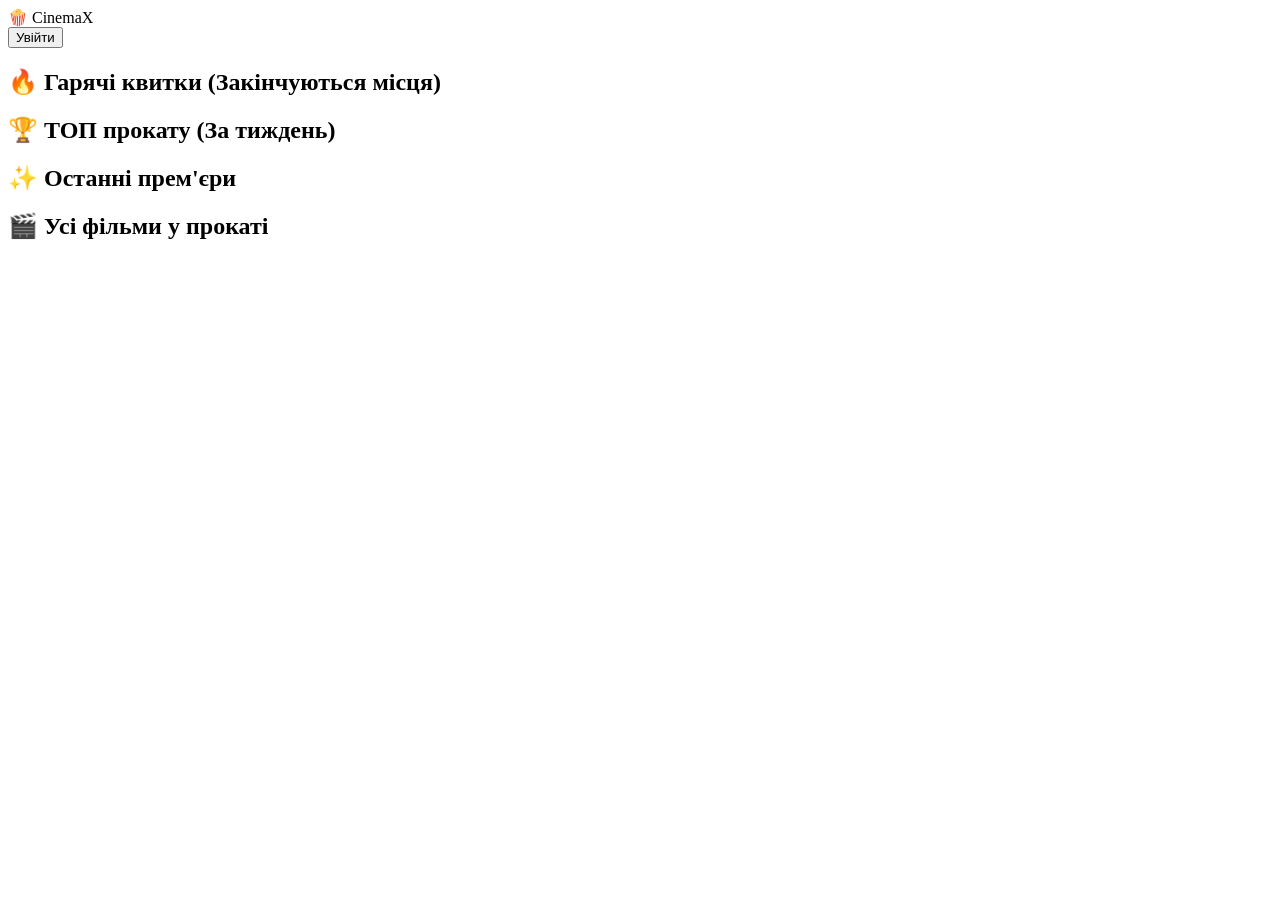
==== frontend/pages/home/index.html @ 3bf314ae "Initial commit" ====
<!DOCTYPE html>
<html lang="uk">
<head>
    <meta charset="UTF-8">
    <title>Головна | Cinema Booking</title>
    <link rel="stylesheet" href="/assets/css/global.css" />
    <link rel="stylesheet" href="/pages/home/style.css" />
    <script src="/pages/home/script.js" defer></script>
</head>
<body>
    <header class="navbar glass-panel">
        <div class="logo" style="cursor:pointer;" onclick="window.location.href='../home/index.html'">🍿 CinemaX</div>
        <div class="nav-actions">
            <button id="auth-btn" class="btn-primary" onclick="window.location.href='../login/index.html'">Увійти</button>
        </div>
    </header>

    <main class="container">
        
        <section class="hot-section">
            <h2 class="section-title">🔥 Гарячі квитки (Закінчуються місця)</h2>
            <div class="movie-grid" id="hot-movies-grid">
                </div>
        </section>

        <section class="top-section">
            <h2 class="section-title">🏆 ТОП прокату (За тиждень)</h2>
            <div class="movie-grid" id="top-movies-grid">
                </div>
        </section>

        <section class="premieres-section">
            <h2 class="section-title">✨ Останні прем'єри</h2>
            <div class="movie-grid" id="premieres-movies-grid">
                </div>
        </section>

        <section class="catalog-section">
            <h2 class="section-title">🎬 Усі фільми у прокаті</h2>
            <div class="movie-grid" id="all-movies-grid">
                </div>
        </section>

    </main>

    <script src="/assets/js/api.js"></script>
    
</body>
</html>
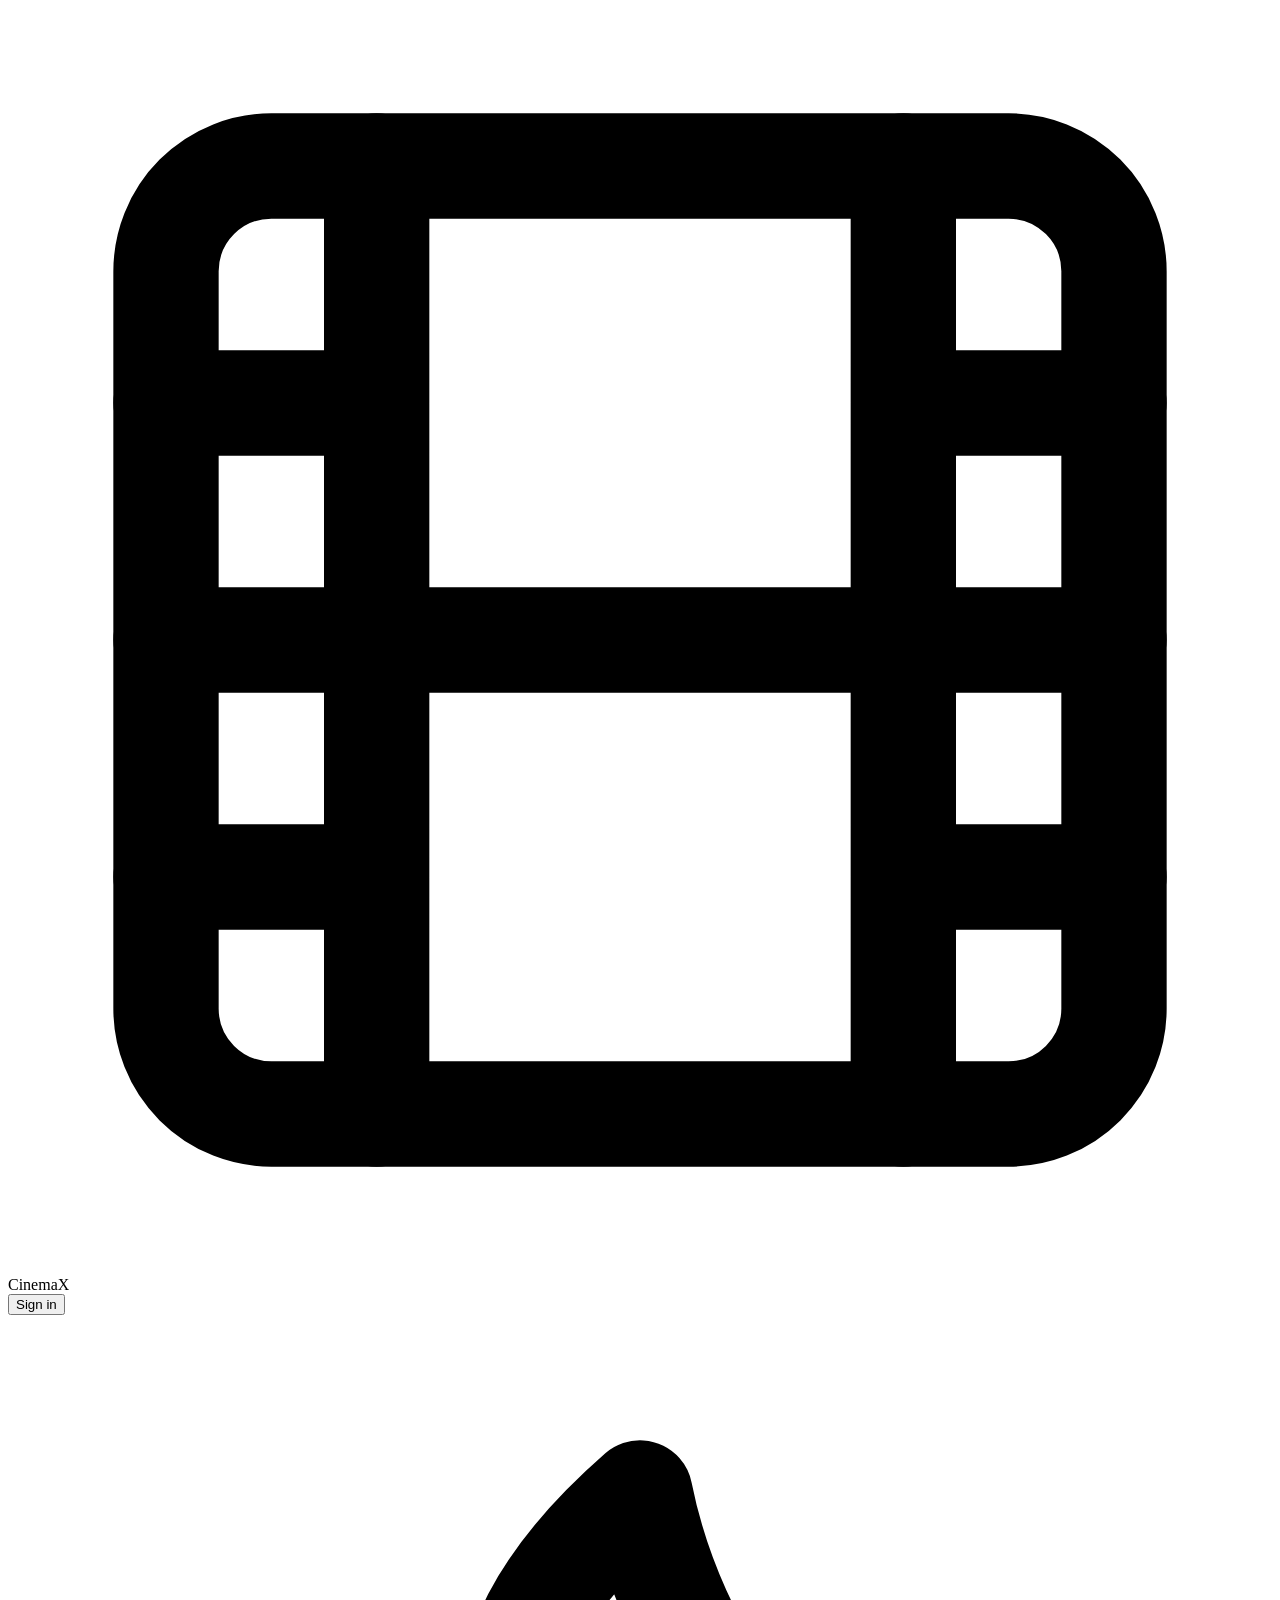
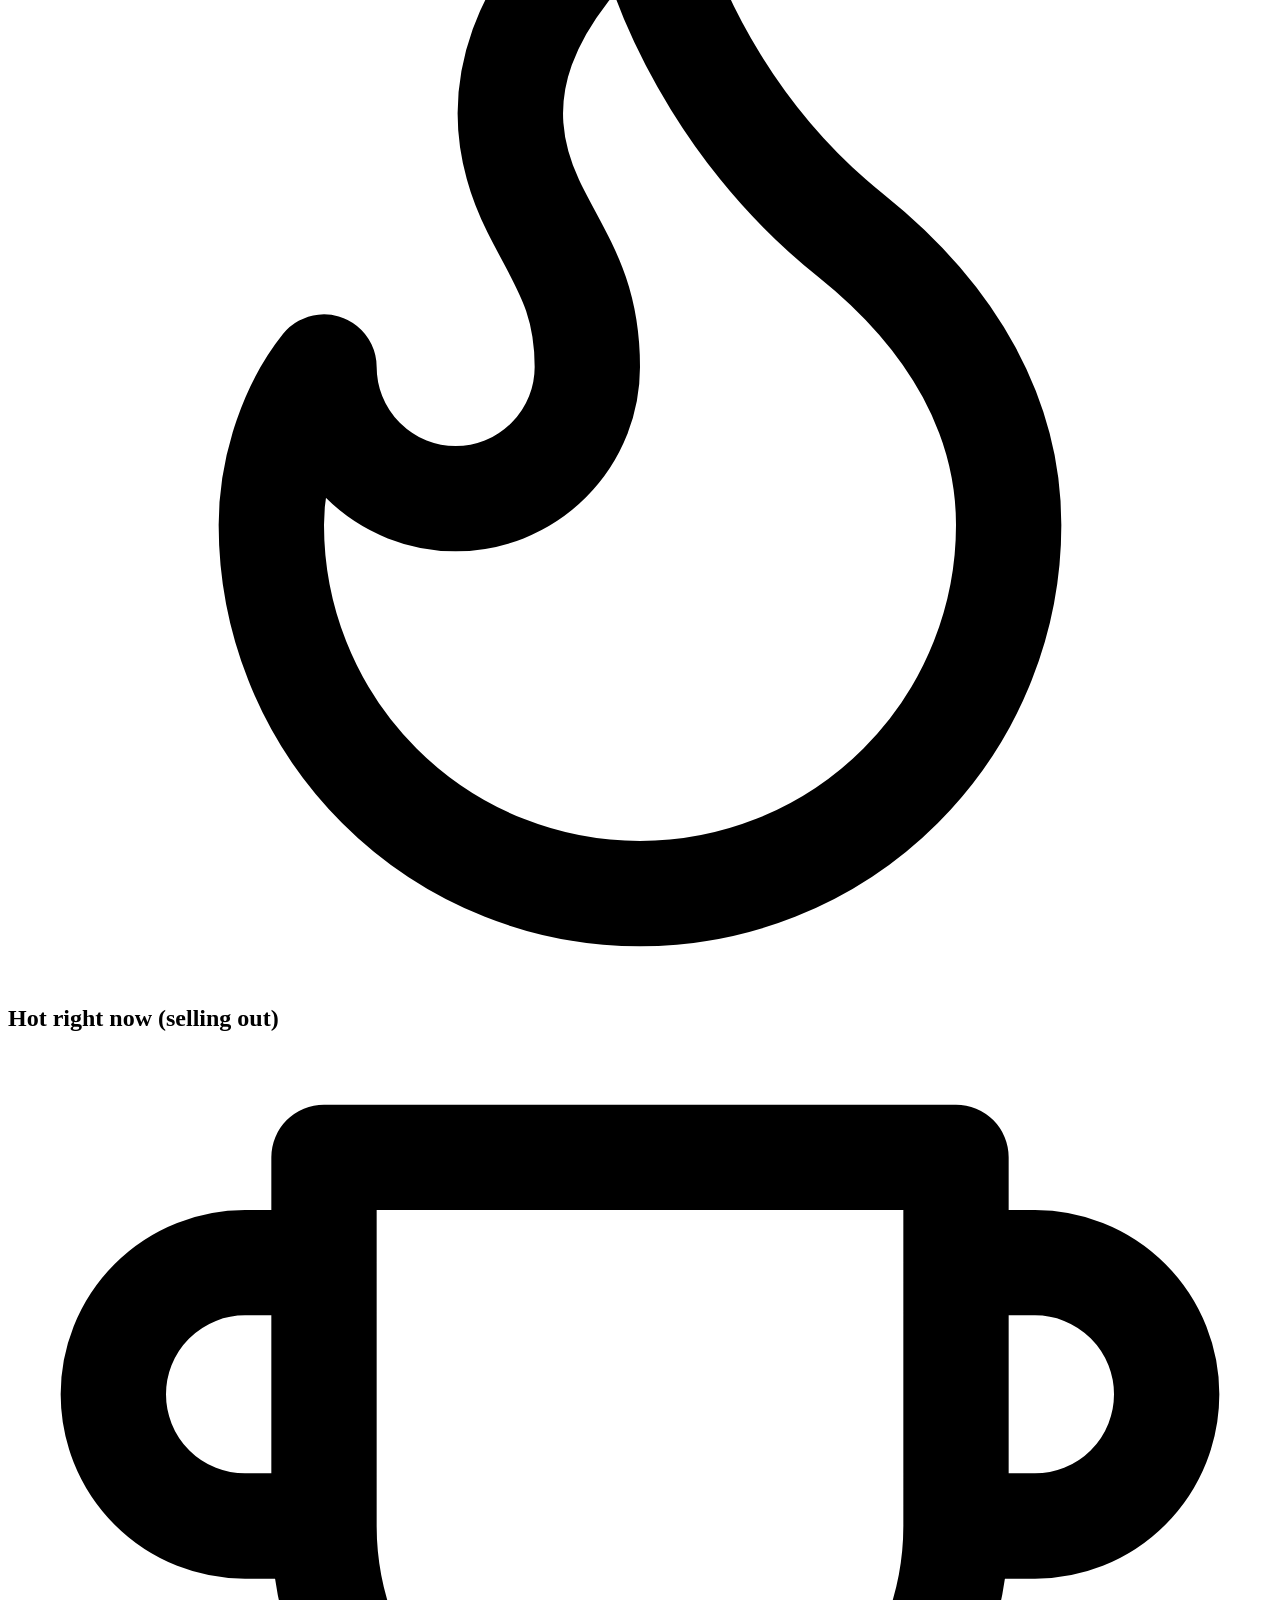
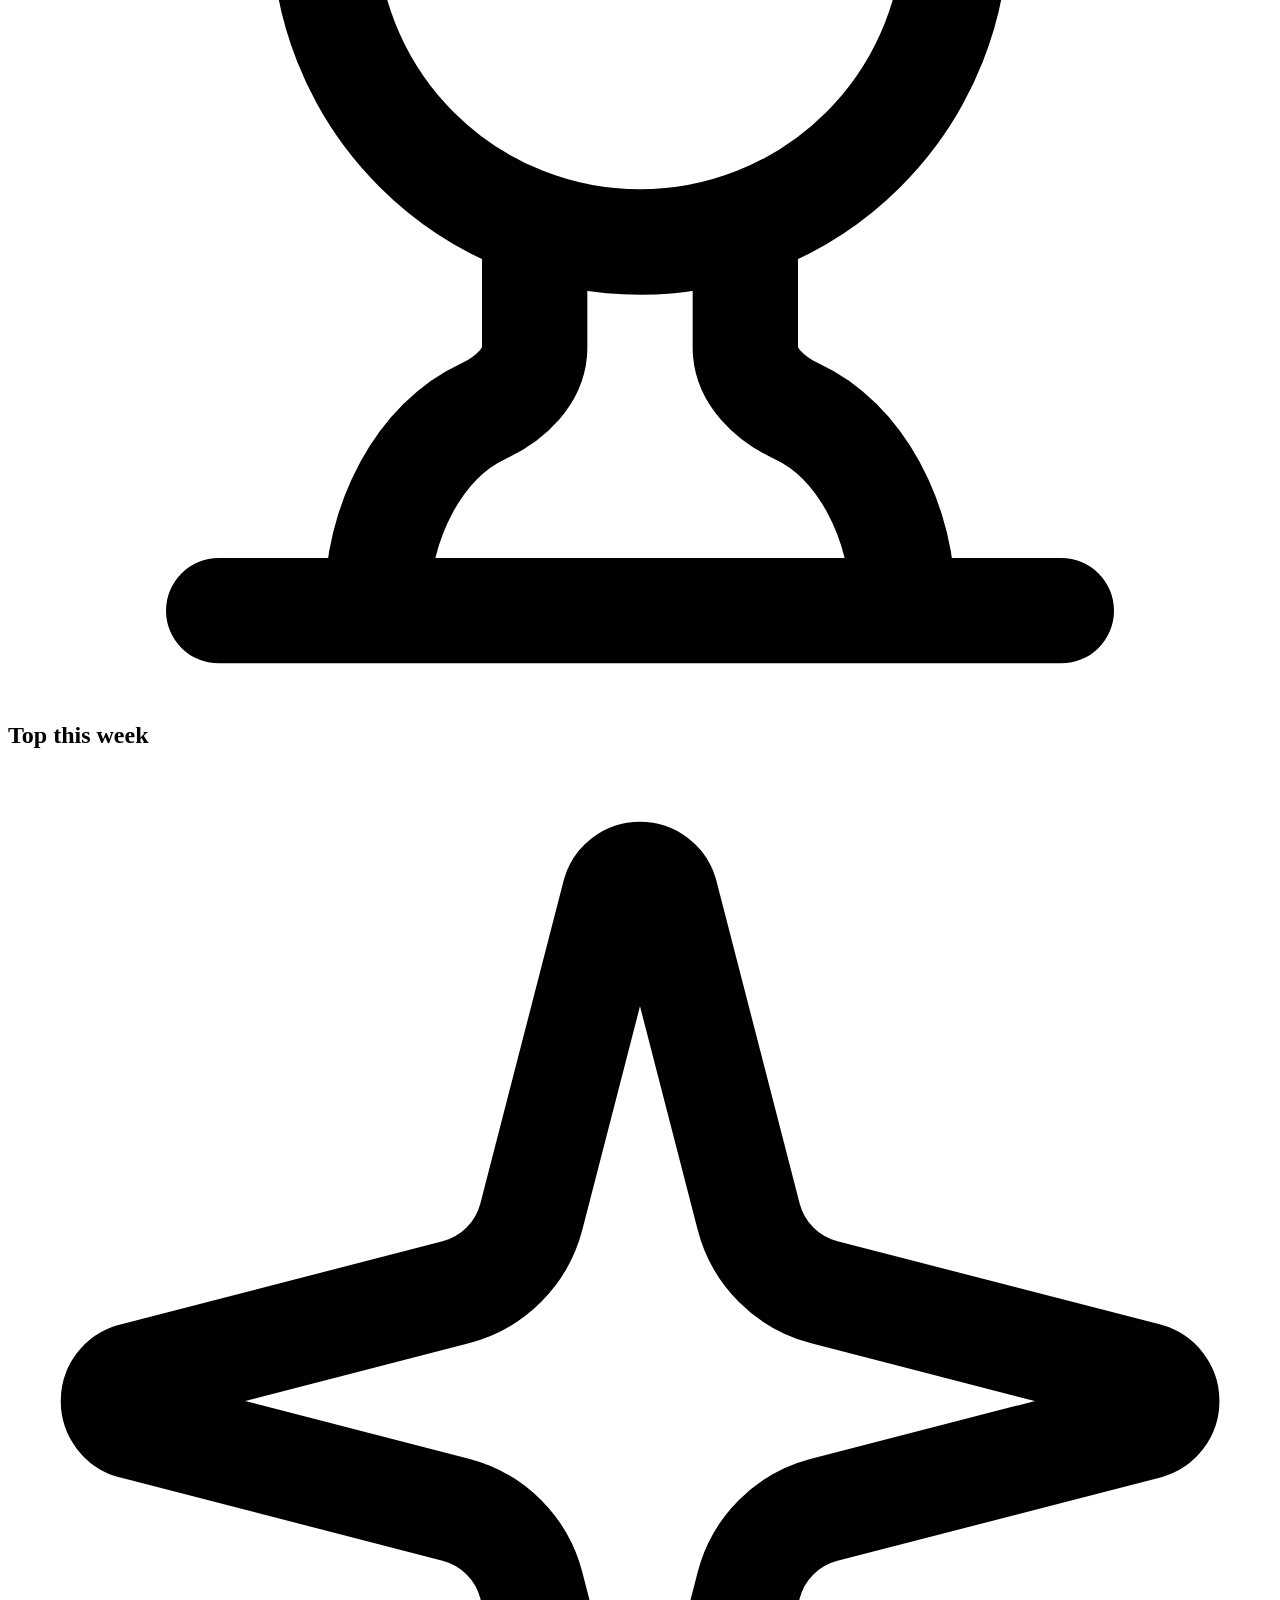
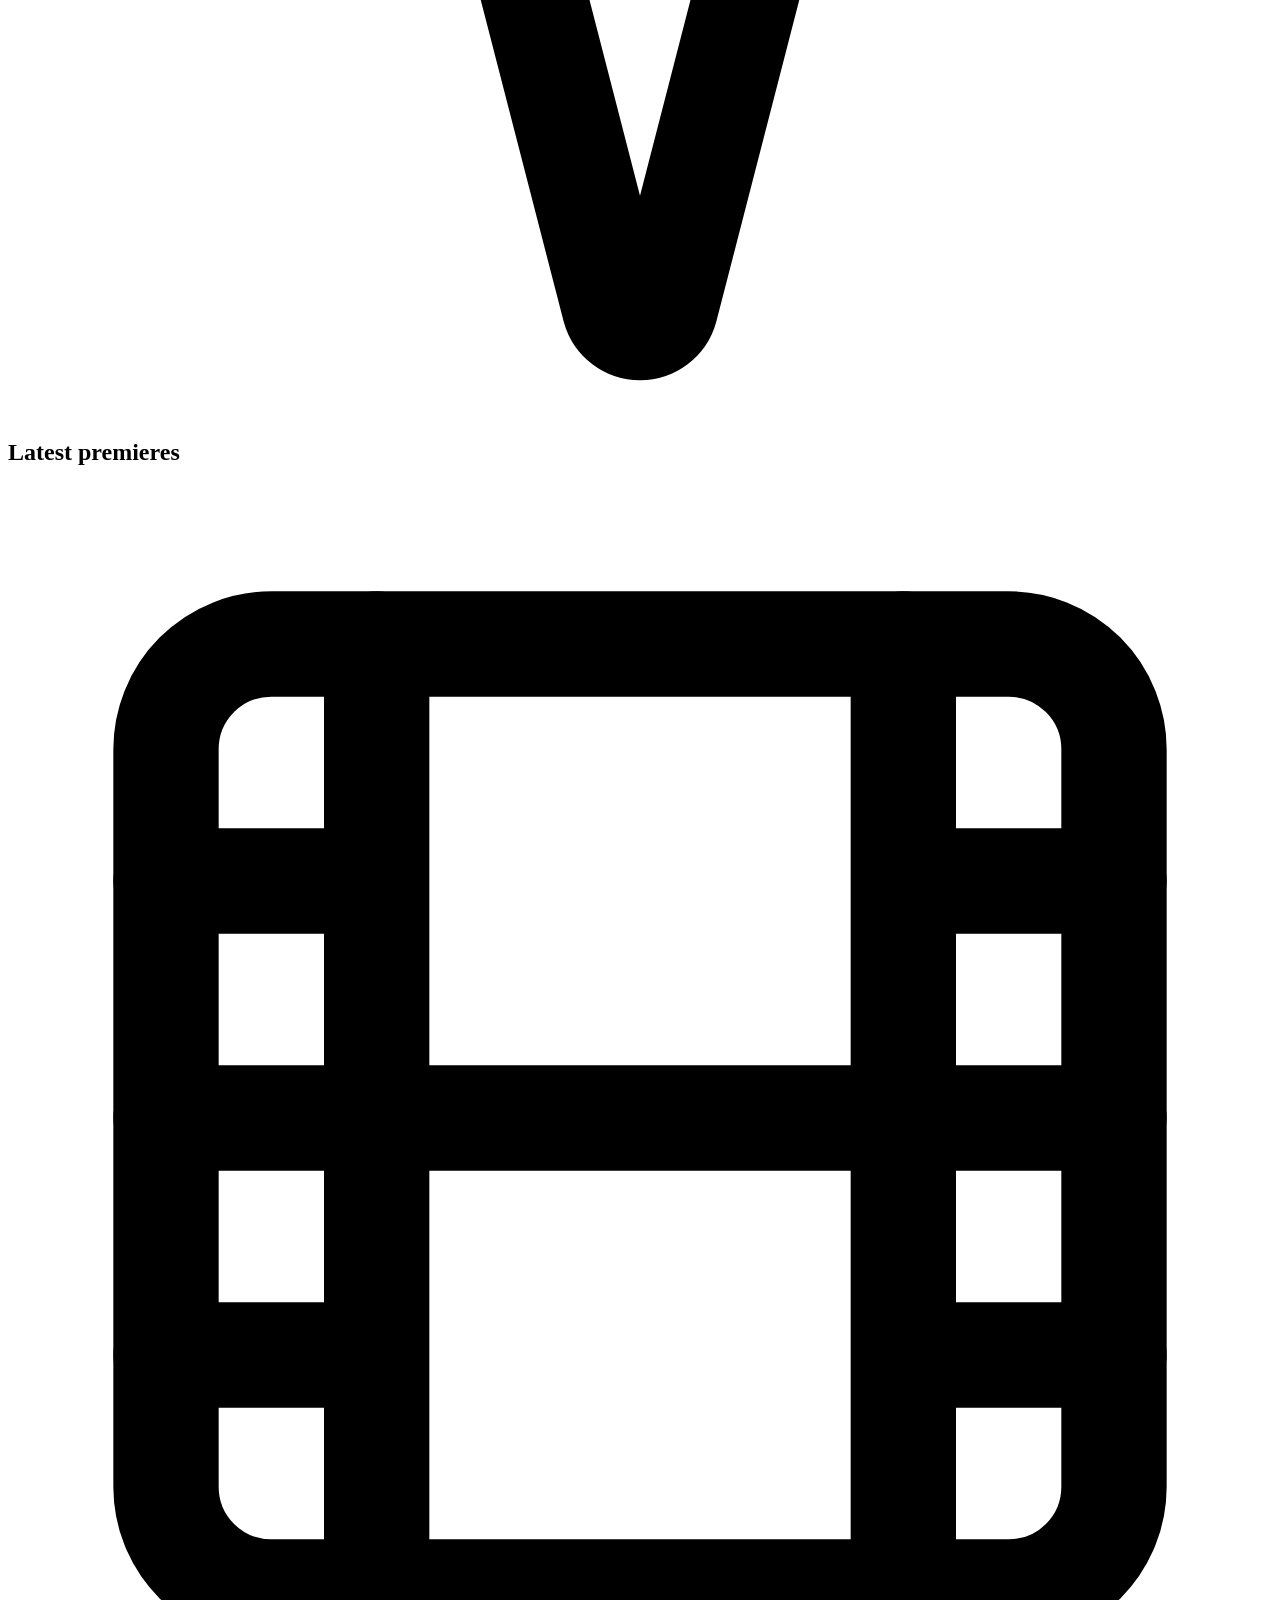
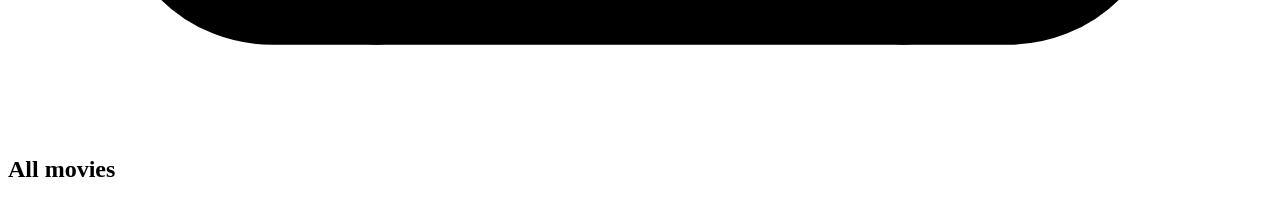
==== commit 08019909: "feat(frontend): design system refresh, English UI, admin UX" ====
--- a/frontend/pages/home/index.html
+++ b/frontend/pages/home/index.html
@@ -1,49 +1,49 @@
 <!DOCTYPE html>
-<html lang="uk">
+<html lang="en">
 <head>
     <meta charset="UTF-8">
-    <title>Головна | Cinema Booking</title>
-    <link rel="stylesheet" href="/assets/css/global.css" />
-    <link rel="stylesheet" href="/pages/home/style.css" />
-    <script src="/pages/home/script.js" defer></script>
+    <title>Home | CinemaX</title>
+    <link rel="stylesheet" href="/assets/css/global.css?v=3" />
+    <link rel="stylesheet" href="/pages/home/style.css?v=3" />
+    <script src="/pages/home/script.js?v=3" defer></script>
 </head>
 <body>
     <header class="navbar glass-panel">
-        <div class="logo" style="cursor:pointer;" onclick="window.location.href='../home/index.html'">🍿 CinemaX</div>
+        <div class="logo" style="cursor:pointer;" onclick="window.location.href='../home/index.html'"><svg class="icon" viewBox="0 0 24 24" fill="none" stroke="currentColor" stroke-width="2" stroke-linecap="round" stroke-linejoin="round"><rect width="18" height="18" x="3" y="3" rx="2"/><path d="M7 3v18M3 7.5h4M17 7.5h4M3 12h18M3 16.5h4M17 16.5h4M17 3v18"/></svg> CinemaX</div>
         <div class="nav-actions">
-            <button id="auth-btn" class="btn-primary" onclick="window.location.href='../login/index.html'">Увійти</button>
+            <button id="auth-btn" class="btn-primary" onclick="window.location.href='../login/index.html'">Sign in</button>
         </div>
     </header>
 
     <main class="container">
         
         <section class="hot-section">
-            <h2 class="section-title">🔥 Гарячі квитки (Закінчуються місця)</h2>
+            <h2 class="section-title"><svg class="icon" viewBox="0 0 24 24" fill="none" stroke="currentColor" stroke-width="2" stroke-linecap="round" stroke-linejoin="round"><path d="M8.5 14.5A2.5 2.5 0 0 0 11 12c0-1.38-.5-2-1-3-1.072-2.143-.224-4.054 2-6 .5 2.5 2 4.9 4 6.5 2 1.6 3 3.5 3 5.5a7 7 0 1 1-14 0c0-1.153.433-2.294 1-3a2.5 2.5 0 0 0 2.5 2.5z"/></svg> Hot right now (selling out)</h2>
             <div class="movie-grid" id="hot-movies-grid">
                 </div>
         </section>
 
         <section class="top-section">
-            <h2 class="section-title">🏆 ТОП прокату (За тиждень)</h2>
+            <h2 class="section-title"><svg class="icon" viewBox="0 0 24 24" fill="none" stroke="currentColor" stroke-width="2" stroke-linecap="round" stroke-linejoin="round"><path d="M6 9H4.5a2.5 2.5 0 0 1 0-5H6M18 9h1.5a2.5 2.5 0 0 0 0-5H18M4 22h16M10 14.66V17c0 .55-.47.98-.97 1.21C7.85 18.75 7 20.24 7 22M14 14.66V17c0 .55.47.98.97 1.21C16.15 18.75 17 20.24 17 22M18 2H6v7a6 6 0 0 0 12 0V2Z"/></svg> Top this week</h2>
             <div class="movie-grid" id="top-movies-grid">
                 </div>
         </section>
 
         <section class="premieres-section">
-            <h2 class="section-title">✨ Останні прем'єри</h2>
+            <h2 class="section-title"><svg class="icon" viewBox="0 0 24 24" fill="none" stroke="currentColor" stroke-width="2" stroke-linecap="round" stroke-linejoin="round"><path d="M9.937 15.5A2 2 0 0 0 8.5 14.063l-6.135-1.582a.5.5 0 0 1 0-.962L8.5 9.936A2 2 0 0 0 9.937 8.5l1.582-6.135a.5.5 0 0 1 .962 0L14.063 8.5A2 2 0 0 0 15.5 9.937l6.135 1.581a.5.5 0 0 1 0 .964L15.5 14.063a2 2 0 0 0-1.437 1.437l-1.582 6.135a.5.5 0 0 1-.962 0z"/></svg> Latest premieres</h2>
             <div class="movie-grid" id="premieres-movies-grid">
                 </div>
         </section>
 
         <section class="catalog-section">
-            <h2 class="section-title">🎬 Усі фільми у прокаті</h2>
+            <h2 class="section-title"><svg class="icon" viewBox="0 0 24 24" fill="none" stroke="currentColor" stroke-width="2" stroke-linecap="round" stroke-linejoin="round"><rect width="18" height="18" x="3" y="3" rx="2"/><path d="M7 3v18M3 7.5h4M17 7.5h4M3 12h18M3 16.5h4M17 16.5h4M17 3v18"/></svg> All movies</h2>
             <div class="movie-grid" id="all-movies-grid">
                 </div>
         </section>
 
     </main>
 
-    <script src="/assets/js/api.js"></script>
+    <script src="/assets/js/api.js?v=3"></script>
     
 </body>
 </html>
